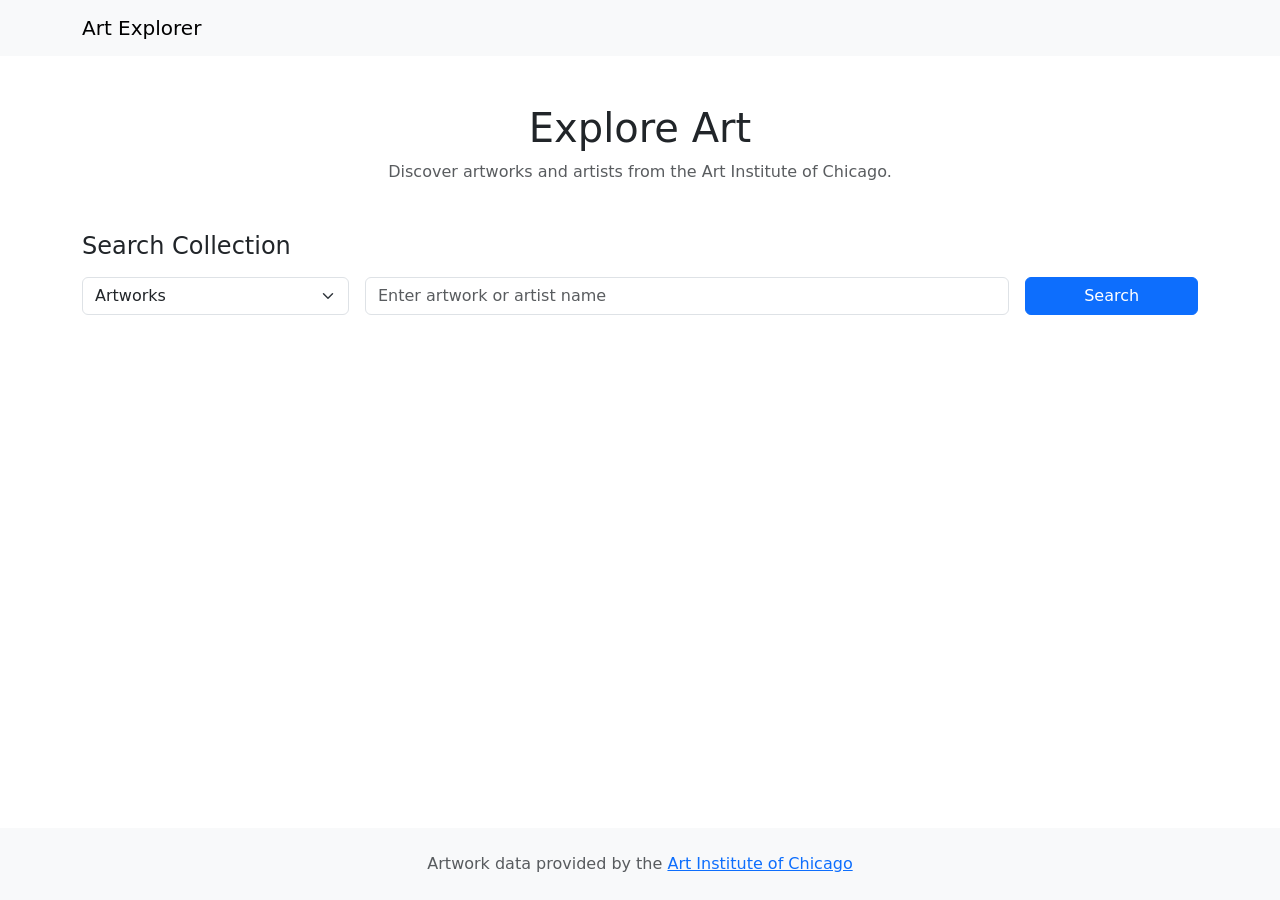
==== index.html @ 0f5bea9e "Add initial project files including HTML, CSS, and API integration for artwork search" ====
<!DOCTYPE html>
<html lang="en">
<head>
  <meta charset="UTF-8">
  <meta name="viewport" content="width=device-width, initial-scale=1.0">

  <title>Art Explorer</title>

  <!-- Bootstrap CSS -->
  <link
    href="https://cdn.jsdelivr.net/npm/bootstrap@5.3.3/dist/css/bootstrap.min.css"
    rel="stylesheet"
  >

  <!-- Custom CSS -->
  <link rel="stylesheet" href="style.css">
</head>
<body class="d-flex flex-column min-vh-100">

  <!-- Navigation -->
  <nav class="navbar navbar-expand-lg bg-body-tertiary">
    <div class="container">
      <a class="navbar-brand" href="index.html">
        Art Explorer
      </a>
    </div>
  </nav>

  <!-- Main Content -->
  <main  class="container my-5 flex-grow-1">

    <header class="text-center mb-5">
      <h1>Explore Art</h1>
      <p class="text-muted">
        Discover artworks and artists from the
        Art Institute of Chicago.
      </p>
    </header>

    <!-- Search -->
    <section aria-labelledby="search-heading">
      <h2 id="search-heading" class="h4 mb-3">
        Search Collection
      </h2>

      <form id="search-form">
        <div class="row g-3">

          <div class="col-md-3">
            <select
              id="search-type"
              class="form-select"
              aria-label="Search type"
            >
              <option value="artworks">Artworks</option>
              <option value="artists">Artists</option>
            </select>
          </div>

          <div class="col-md-7">
            <input
              type="search"
              id="search-input"
              class="form-control"
              placeholder="Enter artwork or artist name"
              aria-label="Search query"
              required
            >
          </div>

          <div class="col-md-2">
            <button
              type="submit"
              class="btn btn-primary w-100"
            >
              Search
            </button>
          </div>

        </div>
      </form>
    </section>

    <!-- Search Results -->
    <section class="mt-5" aria-labelledby="results-heading">
      <div class="container my-5">
        <div id="artworks-container"
            class="row row-cols-1 row-cols-md-2 row-cols-lg-3 g-4">
        </div>
      </div>
    </section>

  </main>

  <!-- Footer -->
  <footer class="bg-body-tertiary py-4 mt-auto">
    <div class="container text-center">
      <p class="text-muted mb-0">
        Artwork data provided by the
        <a
          href="https://www.artic.edu/"
          target="_blank"
          rel="noopener noreferrer"
        >
          Art Institute of Chicago
        </a>
      </p>
    </div>
  </footer>

  <!-- Bootstrap JS -->
  <script    
    src="https://cdn.jsdelivr.net/npm/bootstrap@5.3.3/dist/js/bootstrap.bundle.min.js"
  ></script>

  <!-- Application JS -->
  <script type="module" src="app.js"></script>

</body>
</html>
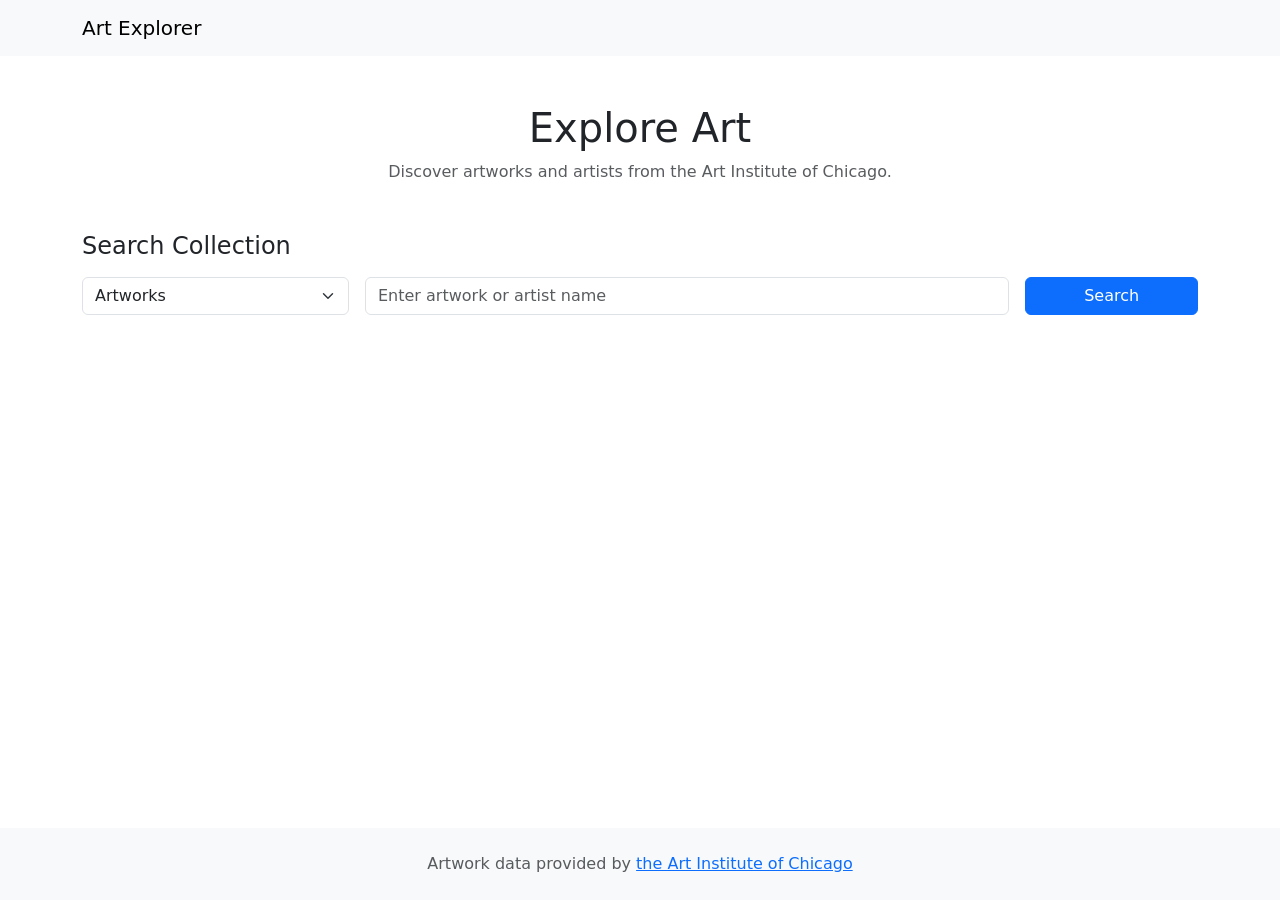
==== commit 0261ed5e: "Refactor project structure: rename app.js to index.js Clean up HTML files Simplify some JS logic Imp" ====
--- a/index.html
+++ b/index.html
@@ -4,55 +4,37 @@
 <head>
   <meta charset="UTF-8">
   <meta name="viewport" content="width=device-width, initial-scale=1.0">
-
   <title>Art Explorer</title>
 
-  <!-- Bootstrap CSS -->
   <link
     href="https://cdn.jsdelivr.net/npm/bootstrap@5.3.3/dist/css/bootstrap.min.css"
     rel="stylesheet"
   >
-
-  <!-- Custom CSS -->
   <link rel="stylesheet" href="style.css">
 </head>
+
 <body class="d-flex flex-column min-vh-100">
-
-  <!-- Navigation -->
-  <nav class="navbar navbar-expand-lg bg-body-tertiary">
+  <nav class="navbar bg-body-tertiary">
     <div class="container">
-      <a class="navbar-brand" href="index.html">
-        Art Explorer
-      </a>
+      <a class="navbar-brand" href="index.html">Art Explorer</a>
     </div>
   </nav>
 
-  <!-- Main Content -->
-  <main  class="container my-5 flex-grow-1">
-
+  <main class="container my-5 flex-grow-1">
     <header class="text-center mb-5">
       <h1>Explore Art</h1>
       <p class="text-muted">
-        Discover artworks and artists from the
-        Art Institute of Chicago.
+        Discover artworks and artists from the Art Institute of Chicago.
       </p>
     </header>
 
-    <!-- Search -->
-    <section aria-labelledby="search-heading">
-      <h2 id="search-heading" class="h4 mb-3">
-        Search Collection
-      </h2>
+    <section>
+      <h2 id="search-heading" class="h4 mb-3">Search Collection</h2>
 
       <form id="search-form">
         <div class="row g-3">
-
           <div class="col-md-3">
-            <select
-              id="search-type"
-              class="form-select"
-              aria-label="Search type"
-            >
+            <select id="search-type" class="form-select" aria-label="Search type">
               <option value="artworks">Artworks</option>
               <option value="artists">Artists</option>
             </select>
@@ -63,59 +45,59 @@
               type="search"
               id="search-input"
               class="form-control"
-              placeholder="Enter artwork or artist name"
-              aria-label="Search query"
+              placeholder="Enter artwork or artist name"              
               required
             >
           </div>
 
           <div class="col-md-2">
-            <button
-              type="submit"
-              class="btn btn-primary w-100"
-            >
+            <button type="submit" class="btn btn-primary w-100">
               Search
             </button>
           </div>
-
         </div>
       </form>
     </section>
 
-    <!-- Search Results -->
-    <section class="mt-5" aria-labelledby="results-heading">
-      <div class="container my-5">
-        <div id="artworks-container"
-            class="row row-cols-1 row-cols-md-2 row-cols-lg-3 g-4">
-        </div>
+    <section class="mt-5">
+      <div id="loading" class="text-center d-none">
+        Loading results...
       </div>
+
+      <div id="error" class="alert alert-danger d-none"></div>
+
+      <div
+        id="artworks-container"
+        class="row row-cols-1 row-cols-md-2 row-cols-lg-3 g-4"
+      ></div>
     </section>
 
+    <nav id="pagination" class="mt-4 d-none">
+      <div class="d-flex justify-content-center align-items-center gap-3">
+        <button id="prev-page" class="btn btn-outline-primary">
+          Previous
+        </button>
+
+        <span id="page-info"></span>
+
+        <button id="next-page" class="btn btn-outline-primary">
+          Next
+        </button>
+      </div>
+    </nav>
   </main>
 
-  <!-- Footer -->
   <footer class="bg-body-tertiary py-4 mt-auto">
     <div class="container text-center">
       <p class="text-muted mb-0">
-        Artwork data provided by the
-        <a
-          href="https://www.artic.edu/"
-          target="_blank"
-          rel="noopener noreferrer"
-        >
-          Art Institute of Chicago
+        Artwork data provided by
+        <a href="https://www.artic.edu/" target="_blank">
+          the Art Institute of Chicago
         </a>
       </p>
     </div>
   </footer>
 
-  <!-- Bootstrap JS -->
-  <script    
-    src="https://cdn.jsdelivr.net/npm/bootstrap@5.3.3/dist/js/bootstrap.bundle.min.js"
-  ></script>
-
-  <!-- Application JS -->
-  <script type="module" src="app.js"></script>
-
+  <script type="module" src="index.js"></script>
 </body>
 </html>
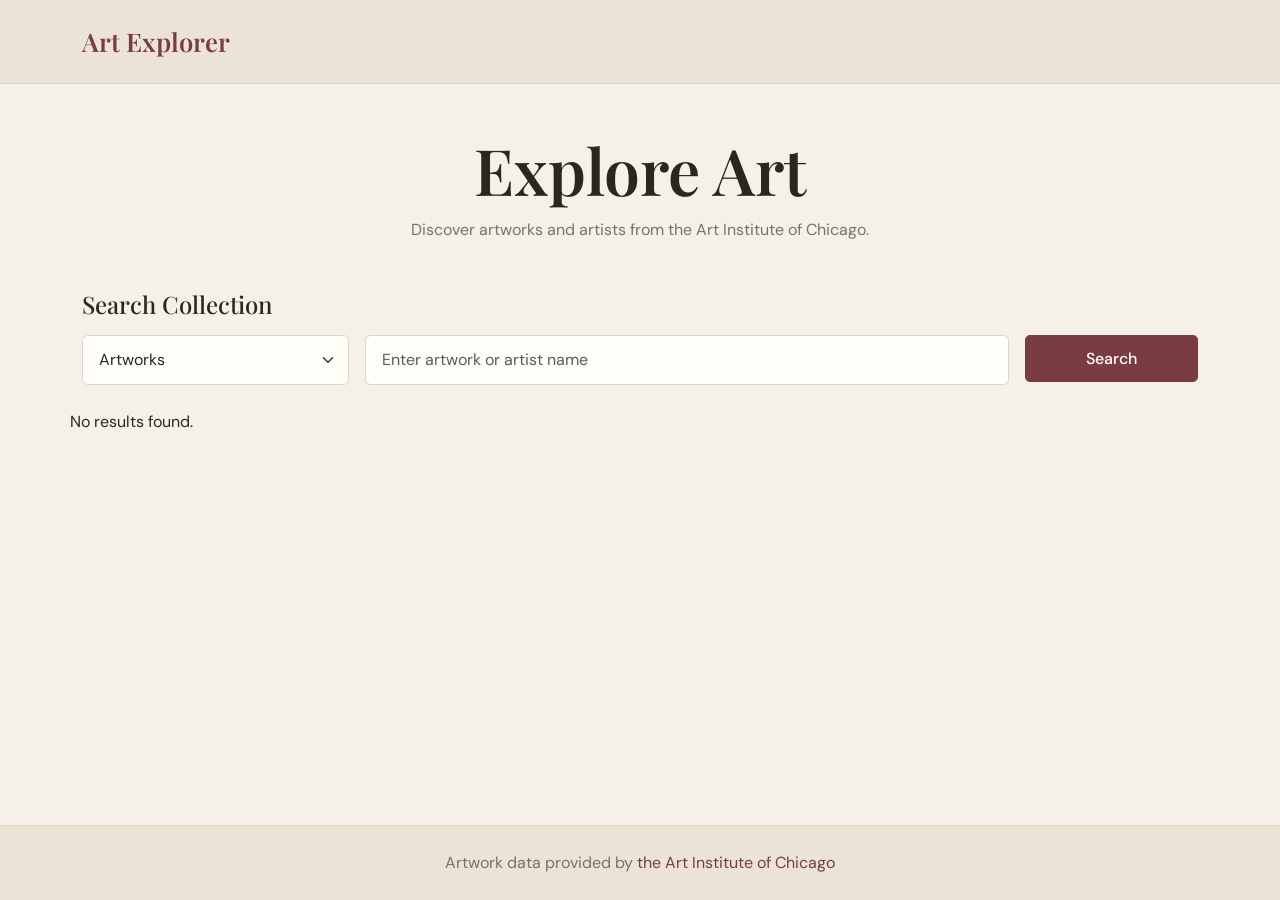
==== commit 0ca80d1a: "Add pagination input for direct page navigation and update pagination display" ====
--- a/index.html
+++ b/index.html
@@ -72,19 +72,33 @@
       ></div>
     </section>
 
-    <nav id="pagination" class="mt-4 d-none">
-      <div class="d-flex justify-content-center align-items-center gap-3">
-        <button id="prev-page" class="btn btn-outline-primary">
-          Previous
-        </button>
+<nav id="pagination" class="mt-4 d-none">
+  <div class="d-flex justify-content-center align-items-center gap-3 flex-wrap">
+    <button id="prev-page" class="btn btn-outline-primary">
+      Previous
+    </button>
 
-        <span id="page-info"></span>
+    <span id="page-info"></span>
 
-        <button id="next-page" class="btn btn-outline-primary">
-          Next
-        </button>
-      </div>
-    </nav>
+    <div class="d-flex align-items-center gap-2">
+      <label for="page-input">Go to:</label>
+      <input
+        type="number"
+        id="page-input"
+        class="form-control"
+        min="1"
+        style="width: 80px;"
+      >
+      <button id="go-to-page" class="btn btn-outline-primary">
+        Go
+      </button>
+    </div>
+
+    <button id="next-page" class="btn btn-outline-primary">
+      Next
+    </button>
+  </div>
+</nav>
   </main>
 
   <footer class="bg-body-tertiary py-4 mt-auto">
--- a/style.css
+++ b/style.css
@@ -0,0 +1,239 @@
+/* Art Explorer — Art book theme */
+
+@import url('https://fonts.googleapis.com/css2?family=DM+Sans:wght@400;500;600;700&family=Playfair+Display:wght@400;500;600;700&display=swap');
+
+:root {
+  --bs-body-bg: #f5f1e8;
+  --bs-body-color: #292820;
+  --bs-primary: #793c42;
+  --bs-primary-rgb: 121, 60, 66;
+  --bs-secondary: #777367;
+  --bs-secondary-rgb: 119, 115, 103;
+  --bs-border-color: #ded7c9;
+  --bs-link-color: #793c42;
+  --bs-link-hover-color: #54292e;
+  --bs-border-radius: 0.35rem;
+  --bs-border-radius-lg: 0.5rem;
+}
+
+body {
+  font-family: 'DM Sans', sans-serif;
+  background-color: var(--bs-body-bg);
+  color: var(--bs-body-color);
+  line-height: 1.6;
+}
+
+h1, h2, h3, h4, h5,
+.navbar-brand {
+  font-family: 'Playfair Display', serif;
+  font-weight: 600;
+}
+
+h1 {
+  font-size: clamp(2.5rem, 5vw, 4rem);
+}
+
+a {
+  text-decoration: none;
+}
+
+a:hover {
+  text-decoration: underline;
+}
+
+/* Navigation */
+
+.navbar,
+footer {
+  background-color: #eae3d6 !important;
+}
+
+.navbar {
+  border-bottom: 1px solid var(--bs-border-color);
+  padding: 1rem 0;
+}
+
+.navbar-brand {
+  font-size: 1.6rem;
+  color: var(--bs-primary);
+}
+
+footer {
+  border-top: 1px solid var(--bs-border-color);
+}
+
+/* Search */
+
+.form-control,
+.form-select {
+  background-color: #fffdf8;
+  border-color: var(--bs-border-color);
+  padding: 0.75rem 1rem;
+}
+
+.form-control:focus,
+.form-select:focus {
+  background-color: #fffdf8;
+  border-color: var(--bs-primary);
+  box-shadow: 0 0 0 0.2rem rgba(var(--bs-primary-rgb), 0.12);
+}
+
+/* Buttons */
+
+.btn {
+  border-radius: 0.3rem;
+  padding: 0.65rem 1.1rem;
+  font-weight: 500;
+}
+
+.btn-primary {
+  --bs-btn-bg: var(--bs-primary);
+  --bs-btn-border-color: var(--bs-primary);
+  --bs-btn-hover-bg: #54292e;
+  --bs-btn-hover-border-color: #54292e;
+  --bs-btn-active-bg: #54292e;
+  --bs-btn-active-border-color: #54292e;
+}
+
+.btn-outline-primary {
+  --bs-btn-color: var(--bs-primary);
+  --bs-btn-border-color: var(--bs-primary);
+  --bs-btn-hover-bg: var(--bs-primary);
+  --bs-btn-hover-border-color: var(--bs-primary);
+  --bs-btn-hover-color: #fffdf8;
+}
+
+.detail-actions .btn:focus,
+.detail-actions .btn:active:focus {
+  box-shadow: 0 0 0 0.2rem rgba(121, 60, 66, 0.2);
+}
+
+.detail-actions .btn:active,
+.detail-actions .btn:active:focus {
+  background-color: #54292e;
+  border-color: #54292e;
+  box-shadow: none;
+}
+
+.detail-actions .btn-outline-primary:active {
+  color: #fffdf8;
+}
+
+.detail-actions .btn:active {
+  background-color: #54292e !important;
+  border-color: #54292e !important;
+  color: #fffdf8 !important;
+  box-shadow: none !important;
+}
+
+/* Artwork and artist cards */
+
+.card {
+  background-color: #fffdf8;
+  border: 1px solid var(--bs-border-color);
+  border-radius: var(--bs-border-radius-lg);
+  overflow: hidden;
+  transition: transform 0.2s ease, box-shadow 0.2s ease;
+}
+
+.card:hover {
+  transform: translateY(-3px);
+  box-shadow: 0 8px 20px rgba(41, 40, 32, 0.08);
+}
+
+.card-img-top {
+  border-radius: 0;
+}
+
+.card-body {
+  padding: 1.25rem;
+}
+
+.card-title {
+  font-size: 1.2rem;
+  line-height: 1.4;
+}
+
+.card-text,
+.text-muted {
+  color: #777367 !important;
+}
+
+/* Artwork details */
+
+#details {
+  max-width: 1000px;
+  margin-inline: auto;
+}
+
+#image-column {
+  text-align: center;
+}
+
+#detail-image {
+  max-height: 70vh;
+  max-width: 100%;
+  width: auto;
+  object-fit: contain;
+  border-radius: 0 !important;
+}
+
+#detail-title {
+  text-align: center;
+  margin-top: 1rem;
+  margin-bottom: 2rem !important;
+  font-size: clamp(2rem, 4vw, 3rem);
+}
+
+#detail-metadata,
+#detail-description {
+  max-width: 760px;
+  margin-inline: auto;
+}
+
+#detail-description {
+  line-height: 1.8;
+}
+
+#detail-description a {
+  color: var(--bs-link-color);
+}
+
+.detail-actions {
+  max-width: 760px;
+  margin-inline: auto;
+}
+
+/* Footer */
+
+footer.bg-body-tertiary {
+background-color: #eae3d6 !important;
+border-top: 1px solid var(--bs-border-color);
+}
+
+footer a {
+color: var(--bs-primary);
+}
+
+/* Disabled pagination buttons */
+
+#pagination .btn:disabled {
+background-color: #e8e2d8;
+border-color: #d6cebf;
+color: #9b9488;
+opacity: 1;
+cursor: not-allowed;
+}
+
+/* Small screens */
+
+@media (max-width: 576px) {
+  main.container {
+    margin-top: 2rem !important;
+    margin-bottom: 2rem !important;
+  }
+
+  .card-body {
+    padding: 1rem;
+  }
+}
